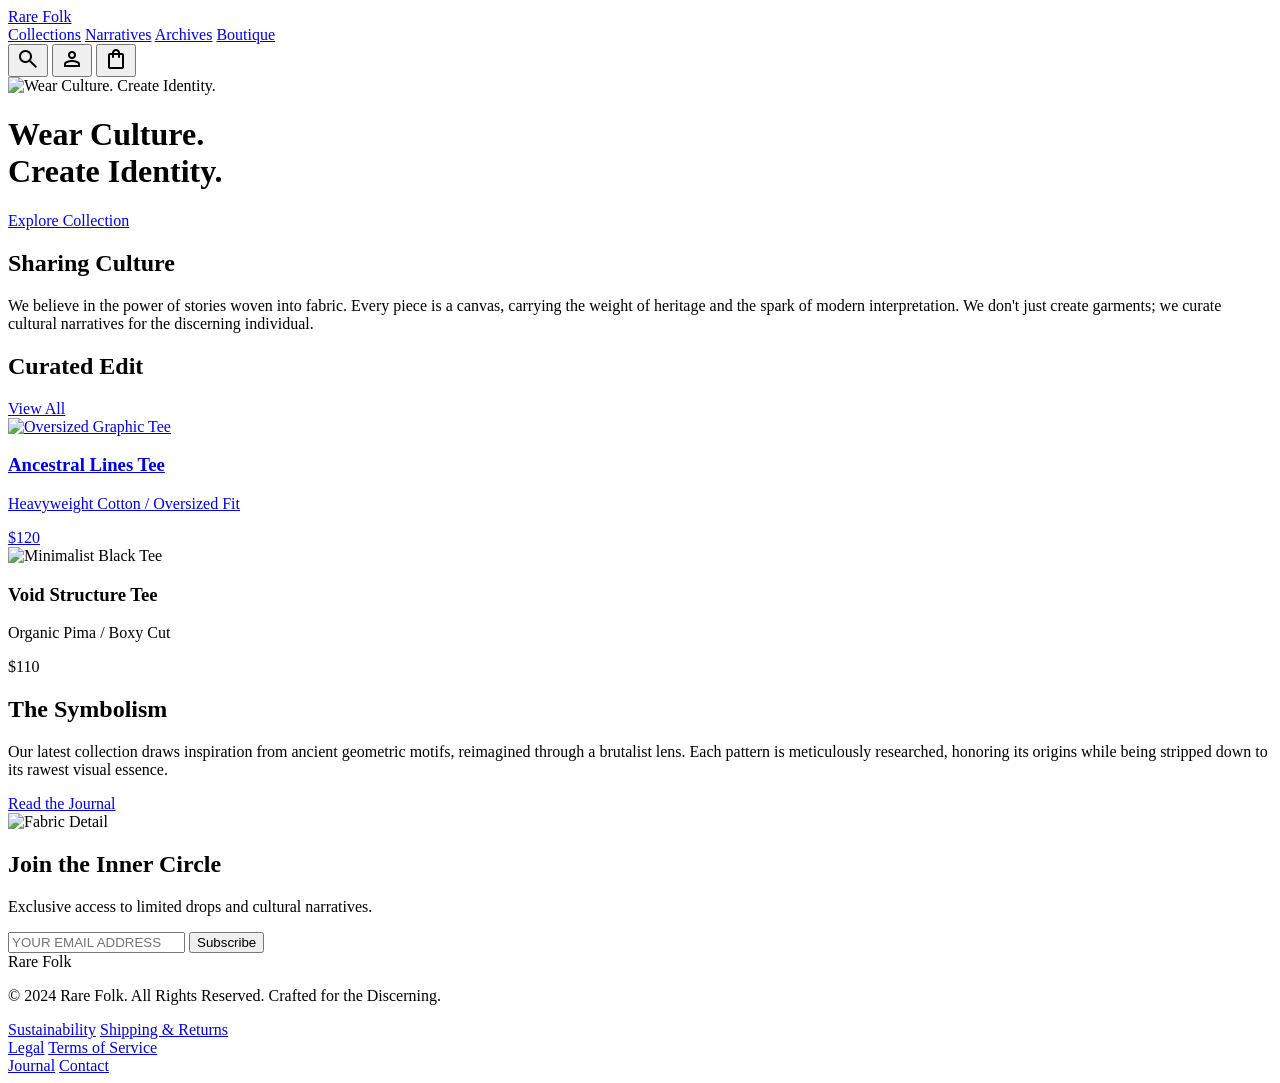
==== index.html @ 5332c20d "Initial commit: Rare Folk Luxury E-Commerce website" ====
<!DOCTYPE html>
<html lang="en">
<head>
<meta charset="utf-8"/>
<meta content="width=device-width, initial-scale=1.0" name="viewport"/>
<title>Rare Folk | Wear Culture. Create Identity.</title>
<meta name="description" content="Rare Folk is a premium streetwear brand. Curated cultural narratives for the discerning individual. Wear Culture. Create Identity."/>
<script src="https://cdn.tailwindcss.com?plugins=forms,container-queries"></script>
<link href="https://fonts.googleapis.com/css2?family=Material+Symbols+Outlined:wght,FILL@100..700,0..1&display=swap" rel="stylesheet"/>
<link href="https://fonts.googleapis.com/css2?family=Playfair+Display:wght@400;600;700&family=Montserrat:wght@300;400;600&display=swap" rel="stylesheet"/>
<script id="tailwind-config">
    tailwind.config = {
        darkMode: "class",
        theme: {
            extend: {
                colors: {
                    "on-tertiary-fixed": "#1d1b1a",
                    "primary-fixed-dim": "#c9c6c5",
                    "on-secondary-fixed-variant": "#594320",
                    "secondary-container": "#fddaac",
                    "surface-container-highest": "#e5e2dd",
                    "on-primary-container": "#858383",
                    "error": "#ba1a1a",
                    "surface-dim": "#dcdad5",
                    "on-error-container": "#93000a",
                    "surface-container-high": "#ebe8e3",
                    "on-surface-variant": "#444748",
                    "off-white": "#F5F2ED",
                    "surface-container-lowest": "#ffffff",
                    "on-secondary": "#ffffff",
                    "error-container": "#ffdad6",
                    "on-secondary-fixed": "#281800",
                    "inverse-on-surface": "#f3f0eb",
                    "on-tertiary": "#ffffff",
                    "surface-bright": "#fcf9f4",
                    "onyx-black": "#0A0A0A",
                    "on-primary-fixed-variant": "#474646",
                    "background": "#fcf9f4",
                    "heritage-gold": "#C8A97E",
                    "tertiary-fixed-dim": "#cac6c3",
                    "on-primary-fixed": "#1c1b1b",
                    "outline": "#747878",
                    "on-error": "#ffffff",
                    "on-tertiary-container": "#868381",
                    "secondary-fixed-dim": "#e2c195",
                    "primary": "#000000",
                    "on-background": "#1c1c19",
                    "on-secondary-container": "#785e39",
                    "surface": "#fcf9f4",
                    "primary-fixed": "#e5e2e1",
                    "secondary-fixed": "#ffddb0",
                    "on-surface": "#1c1c19",
                    "on-primary": "#ffffff",
                    "secondary": "#735a36",
                    "outline-variant": "#c4c7c7",
                    "muted-gray": "#969696",
                    "tertiary-container": "#1d1b1a",
                    "primary-container": "#1c1b1b",
                    "tertiary": "#000000",
                    "inverse-primary": "#c9c6c5",
                    "inverse-surface": "#31302d",
                    "tertiary-fixed": "#e6e1df",
                    "surface-container": "#f0ede8",
                    "surface-tint": "#5f5e5e",
                    "on-tertiary-fixed-variant": "#484645",
                    "surface-variant": "#e5e2dd",
                    "surface-container-low": "#f6f3ee"
                },
                borderRadius: {
                    "DEFAULT": "0.25rem",
                    "lg": "0.5rem",
                    "xl": "0.75rem",
                    "full": "9999px"
                },
                spacing: {
                    "margin-desktop": "80px",
                    "unit": "4px",
                    "section-gap": "160px",
                    "margin-mobile": "20px",
                    "gutter": "24px"
                },
                fontFamily: {
                    "display-lg-mobile": ["Playfair Display"],
                    "headline-xl": ["Playfair Display"],
                    "display-lg": ["Playfair Display"],
                    "headline-lg": ["Playfair Display"],
                    "cta": ["Montserrat"],
                    "body-lg": ["Montserrat"],
                    "label-caps": ["Montserrat"],
                    "body-md": ["Montserrat"]
                },
                fontSize: {
                    "display-lg-mobile": ["44px", { "lineHeight": "1.2", "fontWeight": "700" }],
                    "headline-xl": ["48px", { "lineHeight": "1.2", "fontWeight": "600" }],
                    "display-lg": ["72px", { "lineHeight": "1.1", "letterSpacing": "-0.02em", "fontWeight": "700" }],
                    "headline-lg": ["32px", { "lineHeight": "1.3", "fontWeight": "600" }],
                    "cta": ["14px", { "lineHeight": "1.0", "letterSpacing": "0.1em", "fontWeight": "600" }],
                    "body-lg": ["18px", { "lineHeight": "1.6", "letterSpacing": "0.01em", "fontWeight": "400" }],
                    "label-caps": ["12px", { "lineHeight": "1.0", "letterSpacing": "0.15em", "fontWeight": "600" }],
                    "body-md": ["16px", { "lineHeight": "1.6", "fontWeight": "400" }]
                }
            }
        }
    }
</script>
<style>
    body { scroll-behavior: smooth; }
    .parallax { transform: translateY(var(--scroll-offset, 0px)); }
    .fade-up { opacity: 0; transform: translateY(30px); transition: opacity 0.8s ease-out, transform 0.8s ease-out; }
    .fade-up.visible { opacity: 1; transform: translateY(0); }
    .nav-scrolled { background-color: rgba(245, 242, 237, 0.95); backdrop-filter: blur(10px); }
</style>
</head>
<body class="bg-background text-on-background font-body-md overflow-x-hidden">
<!-- TopNavBar -->
<nav class="fixed top-0 w-full z-50 flex justify-between items-center px-margin-mobile md:px-margin-desktop py-6 transition-all duration-500 ease-in-out bg-transparent border-b border-muted-gray/20" id="main-nav">
<div class="flex items-center">
<a class="font-display-lg text-headline-lg uppercase tracking-tighter text-onyx-black" href="index.html">Rare Folk</a>
</div>
<div class="hidden md:flex space-x-12">
<a class="font-cta text-cta uppercase tracking-widest text-onyx-black border-b-2 border-onyx-black pb-1 transition-colors duration-300" href="index.html">Collections</a>
<a class="font-cta text-cta uppercase tracking-widest text-muted-gray hover:text-onyx-black transition-colors duration-300" href="journal.html">Narratives</a>
<a class="font-cta text-cta uppercase tracking-widest text-muted-gray hover:text-onyx-black transition-colors duration-300" href="about.html">Archives</a>
<a class="font-cta text-cta uppercase tracking-widest text-muted-gray hover:text-onyx-black transition-colors duration-300" href="shop.html">Boutique</a>
</div>
<div class="flex items-center space-x-6">
<button class="text-primary hover:opacity-70 transition-opacity duration-300">
<span class="material-symbols-outlined">search</span>
</button>
<button class="text-primary hover:opacity-70 transition-opacity duration-300">
<span class="material-symbols-outlined">person</span>
</button>
<button class="text-primary hover:opacity-70 transition-opacity duration-300">
<span class="material-symbols-outlined">shopping_bag</span>
</button>
</div>
</nav>
<!-- Hero Section -->
<header class="relative h-screen w-full flex items-center justify-center overflow-hidden">
<div class="absolute inset-0 z-0">
<img alt="Wear Culture. Create Identity." class="w-full h-full object-cover parallax" src="https://lh3.googleusercontent.com/aida-public/[base64]" style="--scroll-offset: calc(var(--scroll-y, 0) * 0.4px);"/>
<div class="absolute inset-0 bg-onyx-black/30"></div>
</div>
<div class="relative z-10 text-center px-margin-mobile md:px-margin-desktop fade-up">
<h1 class="font-display-lg text-display-lg-mobile md:text-display-lg text-off-white uppercase mb-8">Wear Culture.<br/>Create Identity.</h1>
<a class="inline-block bg-off-white text-onyx-black font-cta text-cta uppercase py-4 px-12 hover:bg-onyx-black hover:text-off-white transition-colors duration-300" href="#collections">Explore Collection</a>
</div>
</header>
<!-- Philosophy Section -->
<section class="py-section-gap px-margin-mobile md:px-margin-desktop bg-off-white">
<div class="max-w-4xl mx-auto text-center fade-up">
<h2 class="font-headline-xl text-headline-xl text-onyx-black mb-8">Sharing Culture</h2>
<p class="font-body-lg text-body-lg text-on-surface-variant leading-relaxed">
    We believe in the power of stories woven into fabric. Every piece is a canvas, carrying the weight of heritage and the spark of modern interpretation. We don't just create garments; we curate cultural narratives for the discerning individual.
</p>
</div>
</section>
<!-- Featured Collection -->
<section class="py-section-gap px-margin-mobile md:px-margin-desktop bg-surface" id="collections">
<div class="flex justify-between items-end mb-16 fade-up">
<h2 class="font-headline-xl text-headline-xl text-onyx-black">Curated Edit</h2>
<a class="font-cta text-cta uppercase text-onyx-black border-b border-onyx-black pb-1 hover:text-muted-gray transition-colors" href="shop.html">View All</a>
</div>
<div class="grid grid-cols-1 md:grid-cols-2 gap-gutter">
<!-- Product Card 1 -->
<a href="product.html" class="group cursor-pointer fade-up block">
<div class="relative overflow-hidden bg-surface-container-highest aspect-[3/4] mb-6">
<img alt="Oversized Graphic Tee" class="w-full h-full object-cover transition-transform duration-700 group-hover:scale-105" src="https://lh3.googleusercontent.com/aida-public/[base64]"/>
</div>
<div class="flex justify-between items-start">
<div>
<h3 class="font-headline-lg text-headline-lg text-onyx-black">Ancestral Lines Tee</h3>
<p class="font-body-md text-muted-gray mt-2">Heavyweight Cotton / Oversized Fit</p>
</div>
<span class="font-cta text-cta text-onyx-black">$120</span>
</div>
</a>
<!-- Product Card 2 -->
<div class="group cursor-pointer fade-up" style="transition-delay: 100ms;">
<div class="relative overflow-hidden bg-surface-container-highest aspect-[3/4] mb-6">
<img alt="Minimalist Black Tee" class="w-full h-full object-cover transition-transform duration-700 group-hover:scale-105" src="https://lh3.googleusercontent.com/aida-public/[base64]"/>
</div>
<div class="flex justify-between items-start">
<div>
<h3 class="font-headline-lg text-headline-lg text-onyx-black">Void Structure Tee</h3>
<p class="font-body-md text-muted-gray mt-2">Organic Pima / Boxy Cut</p>
</div>
<span class="font-cta text-cta text-onyx-black">$110</span>
</div>
</div>
</div>
</section>
<!-- Narrative Block -->
<section class="py-section-gap px-margin-mobile md:px-margin-desktop bg-onyx-black text-off-white">
<div class="grid grid-cols-1 md:grid-cols-2 gap-gutter items-center">
<div class="order-2 md:order-1 fade-up">
<h2 class="font-headline-xl text-headline-xl mb-8">The Symbolism</h2>
<p class="font-body-lg text-body-lg text-primary-fixed-dim mb-12">
    Our latest collection draws inspiration from ancient geometric motifs, reimagined through a brutalist lens. Each pattern is meticulously researched, honoring its origins while being stripped down to its rawest visual essence.
</p>
<a class="inline-block border border-off-white text-off-white font-cta text-cta uppercase py-4 px-12 hover:bg-off-white hover:text-onyx-black transition-colors duration-300" href="journal.html">Read the Journal</a>
</div>
<div class="order-1 md:order-2 mb-12 md:mb-0 fade-up">
<img alt="Fabric Detail" class="w-full h-auto aspect-square object-cover" src="https://lh3.googleusercontent.com/aida-public/[base64]"/>
</div>
</div>
</section>
<!-- Newsletter / Footer -->
<footer class="bg-surface-container-lowest pt-section-gap pb-20 border-t border-muted-gray">
<div class="px-margin-mobile md:px-margin-desktop max-w-full">
<div class="grid grid-cols-1 md:grid-cols-2 gap-gutter mb-32 fade-up">
<div>
<h2 class="font-display-lg text-headline-xl text-onyx-black mb-4">Join the Inner Circle</h2>
<p class="font-body-md text-muted-gray mb-8">Exclusive access to limited drops and cultural narratives.</p>
</div>
<div class="flex items-end">
<form class="w-full flex relative">
<input class="w-full bg-transparent border-b border-onyx-black py-4 font-label-caps text-label-caps text-onyx-black placeholder:text-muted-gray focus:outline-none focus:border-heritage-gold transition-colors" placeholder="YOUR EMAIL ADDRESS" type="email"/>
<button class="absolute right-0 bottom-4 font-cta text-cta uppercase text-onyx-black hover:text-heritage-gold transition-colors" type="submit">Subscribe</button>
</form>
</div>
</div>
<div class="grid grid-cols-1 md:grid-cols-4 gap-gutter fade-up">
<div class="col-span-1 md:col-span-1 mb-12 md:mb-0">
<span class="font-display-lg text-headline-xl text-onyx-black block mb-6">Rare Folk</span>
<p class="font-body-md text-muted-gray">© 2024 Rare Folk. All Rights Reserved. Crafted for the Discerning.</p>
</div>
<div class="flex flex-col space-y-4">
<a class="font-body-md text-body-md text-muted-gray hover:text-heritage-gold transition-colors duration-300" href="about.html">Sustainability</a>
<a class="font-body-md text-body-md text-muted-gray hover:text-heritage-gold transition-colors duration-300" href="legal.html">Shipping &amp; Returns</a>
</div>
<div class="flex flex-col space-y-4">
<a class="font-body-md text-body-md text-muted-gray hover:text-heritage-gold transition-colors duration-300" href="legal.html">Legal</a>
<a class="font-body-md text-body-md text-muted-gray hover:text-heritage-gold transition-colors duration-300" href="legal.html#terms">Terms of Service</a>
</div>
<div class="flex flex-col space-y-4">
<a class="font-body-md text-body-md text-muted-gray hover:text-heritage-gold transition-colors duration-300" href="journal.html">Journal</a>
<a class="font-body-md text-body-md text-muted-gray hover:text-heritage-gold transition-colors duration-300" href="contact.html">Contact</a>
</div>
</div>
</div>
</footer>
<script>
    // Simple Parallax & Scroll Effects
    window.addEventListener('scroll', () => {
        document.body.style.setProperty('--scroll-y', window.scrollY);
        
        const nav = document.getElementById('main-nav');
        if (window.scrollY > 50) {
            nav.classList.add('nav-scrolled');
            nav.classList.remove('bg-transparent');
        } else {
            nav.classList.remove('nav-scrolled');
            nav.classList.add('bg-transparent');
        }
    });

    // Intersection Observer for Fade-Up Animations
    const observerOptions = {
        root: null,
        rootMargin: '0px',
        threshold: 0.1
    };

    const observer = new IntersectionObserver((entries, observer) => {
        entries.forEach(entry => {
            if (entry.isIntersecting) {
                entry.target.classList.add('visible');
                observer.unobserve(entry.target);
            }
        });
    }, observerOptions);

    document.querySelectorAll('.fade-up').forEach((el) => {
        observer.observe(el);
    });
    
    // Trigger initial check
    setTimeout(() => {
        document.querySelectorAll('.fade-up').forEach((el) => {
            const rect = el.getBoundingClientRect();
            if(rect.top < window.innerHeight) {
                el.classList.add('visible');
            }
        });
    }, 100);
</script>
</body>
</html>
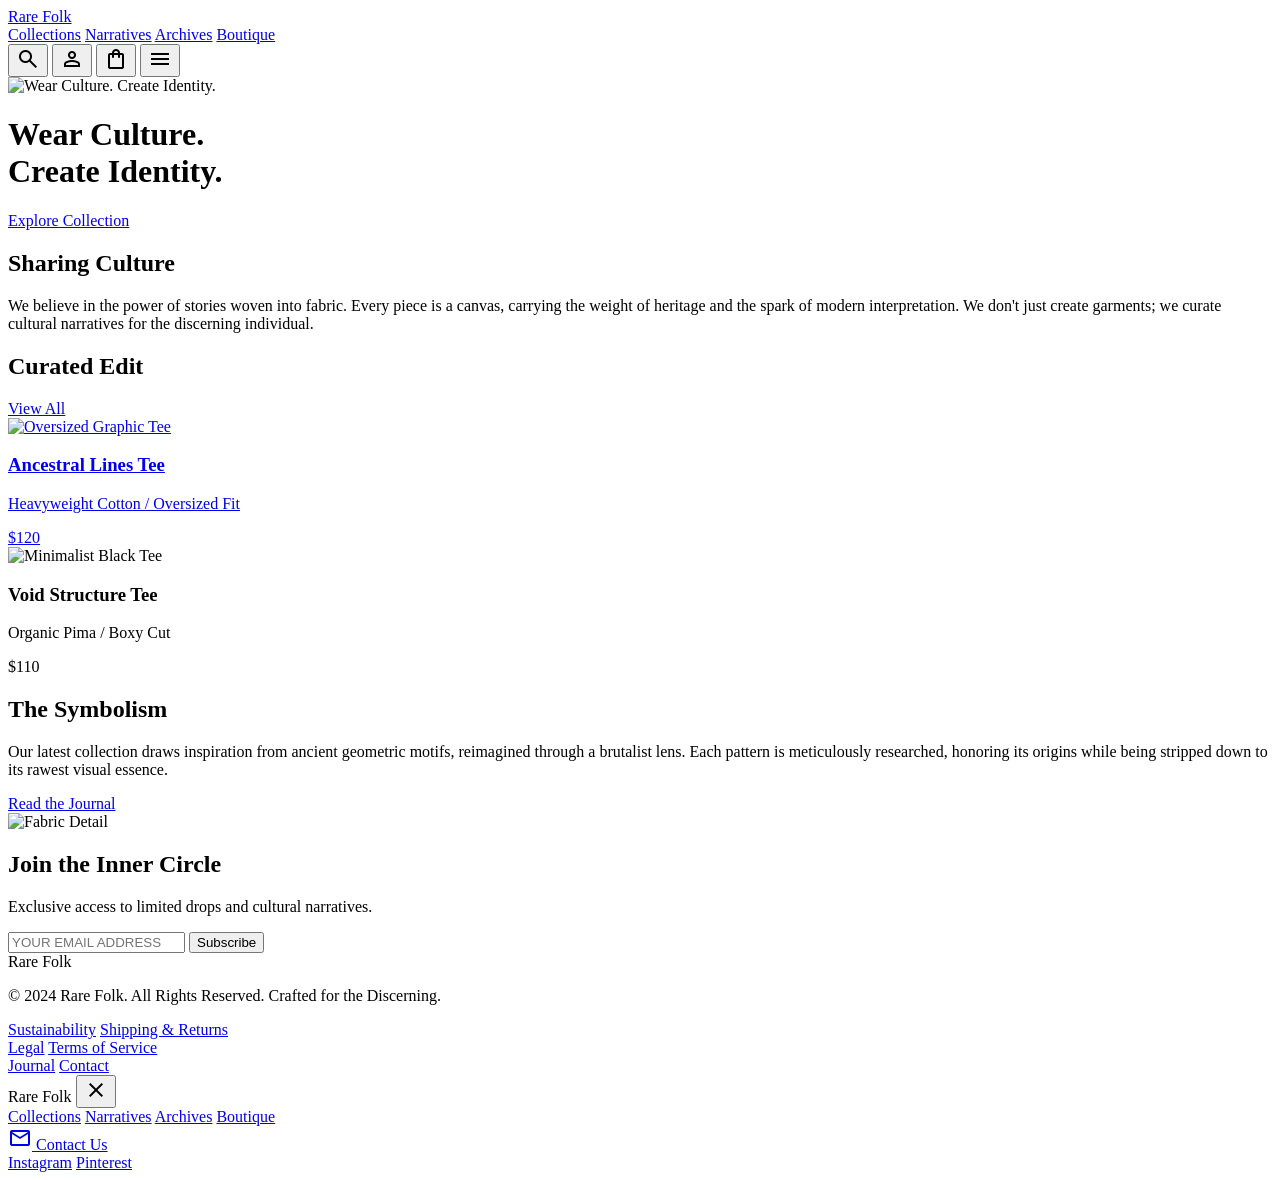
==== commit a0e4e2d1: "Optimize website for mobile viewports, responsive grids, and interactive drawer menu" ====
--- a/index.html
+++ b/index.html
@@ -127,11 +127,14 @@
 <button class="text-primary hover:opacity-70 transition-opacity duration-300">
 <span class="material-symbols-outlined">search</span>
 </button>
-<button class="text-primary hover:opacity-70 transition-opacity duration-300">
+<button class="text-primary hover:opacity-70 transition-opacity duration-300 hidden md:block">
 <span class="material-symbols-outlined">person</span>
 </button>
 <button class="text-primary hover:opacity-70 transition-opacity duration-300">
 <span class="material-symbols-outlined">shopping_bag</span>
+</button>
+<button id="mobile-menu-btn" class="text-primary hover:opacity-70 transition-opacity duration-300 md:hidden flex items-center justify-center">
+<span class="material-symbols-outlined">menu</span>
 </button>
 </div>
 </nav>
@@ -147,43 +150,43 @@
 </div>
 </header>
 <!-- Philosophy Section -->
-<section class="py-section-gap px-margin-mobile md:px-margin-desktop bg-off-white">
+<section class="py-20 md:py-section-gap px-margin-mobile md:px-margin-desktop bg-off-white">
 <div class="max-w-4xl mx-auto text-center fade-up">
-<h2 class="font-headline-xl text-headline-xl text-onyx-black mb-8">Sharing Culture</h2>
+<h2 class="font-headline-xl text-[32px] md:text-headline-xl text-onyx-black mb-8">Sharing Culture</h2>
 <p class="font-body-lg text-body-lg text-on-surface-variant leading-relaxed">
     We believe in the power of stories woven into fabric. Every piece is a canvas, carrying the weight of heritage and the spark of modern interpretation. We don't just create garments; we curate cultural narratives for the discerning individual.
 </p>
 </div>
 </section>
 <!-- Featured Collection -->
-<section class="py-section-gap px-margin-mobile md:px-margin-desktop bg-surface" id="collections">
+<section class="py-20 md:py-section-gap px-margin-mobile md:px-margin-desktop bg-surface" id="collections">
 <div class="flex justify-between items-end mb-16 fade-up">
-<h2 class="font-headline-xl text-headline-xl text-onyx-black">Curated Edit</h2>
+<h2 class="font-headline-xl text-[32px] md:text-headline-xl text-onyx-black">Curated Edit</h2>
 <a class="font-cta text-cta uppercase text-onyx-black border-b border-onyx-black pb-1 hover:text-muted-gray transition-colors" href="shop.html">View All</a>
 </div>
-<div class="grid grid-cols-1 md:grid-cols-2 gap-gutter">
+<div class="grid grid-cols-2 gap-x-4 md:gap-x-gutter gap-y-12 md:gap-y-24">
 <!-- Product Card 1 -->
 <a href="product.html" class="group cursor-pointer fade-up block">
-<div class="relative overflow-hidden bg-surface-container-highest aspect-[3/4] mb-6">
+<div class="relative overflow-hidden bg-surface-container-highest aspect-[3/4] mb-4 md:mb-6">
 <img alt="Oversized Graphic Tee" class="w-full h-full object-cover transition-transform duration-700 group-hover:scale-105" src="https://lh3.googleusercontent.com/aida-public/[base64]"/>
 </div>
-<div class="flex justify-between items-start">
+<div class="flex justify-between items-start flex-col sm:flex-row gap-2">
 <div>
-<h3 class="font-headline-lg text-headline-lg text-onyx-black">Ancestral Lines Tee</h3>
-<p class="font-body-md text-muted-gray mt-2">Heavyweight Cotton / Oversized Fit</p>
+<h3 class="font-headline-lg text-body-lg md:text-headline-lg text-onyx-black">Ancestral Lines Tee</h3>
+<p class="font-body-md text-muted-gray mt-1 text-sm md:text-body-md">Heavyweight Cotton / Oversized Fit</p>
 </div>
 <span class="font-cta text-cta text-onyx-black">$120</span>
 </div>
 </a>
 <!-- Product Card 2 -->
 <div class="group cursor-pointer fade-up" style="transition-delay: 100ms;">
-<div class="relative overflow-hidden bg-surface-container-highest aspect-[3/4] mb-6">
+<div class="relative overflow-hidden bg-surface-container-highest aspect-[3/4] mb-4 md:mb-6">
 <img alt="Minimalist Black Tee" class="w-full h-full object-cover transition-transform duration-700 group-hover:scale-105" src="https://lh3.googleusercontent.com/aida-public/[base64]"/>
 </div>
-<div class="flex justify-between items-start">
+<div class="flex justify-between items-start flex-col sm:flex-row gap-2">
 <div>
-<h3 class="font-headline-lg text-headline-lg text-onyx-black">Void Structure Tee</h3>
-<p class="font-body-md text-muted-gray mt-2">Organic Pima / Boxy Cut</p>
+<h3 class="font-headline-lg text-body-lg md:text-headline-lg text-onyx-black">Void Structure Tee</h3>
+<p class="font-body-md text-muted-gray mt-1 text-sm md:text-body-md">Organic Pima / Boxy Cut</p>
 </div>
 <span class="font-cta text-cta text-onyx-black">$110</span>
 </div>
@@ -191,10 +194,10 @@
 </div>
 </section>
 <!-- Narrative Block -->
-<section class="py-section-gap px-margin-mobile md:px-margin-desktop bg-onyx-black text-off-white">
+<section class="py-20 md:py-section-gap px-margin-mobile md:px-margin-desktop bg-onyx-black text-off-white">
 <div class="grid grid-cols-1 md:grid-cols-2 gap-gutter items-center">
 <div class="order-2 md:order-1 fade-up">
-<h2 class="font-headline-xl text-headline-xl mb-8">The Symbolism</h2>
+<h2 class="font-headline-xl text-[32px] md:text-headline-xl mb-8">The Symbolism</h2>
 <p class="font-body-lg text-body-lg text-primary-fixed-dim mb-12">
     Our latest collection draws inspiration from ancient geometric motifs, reimagined through a brutalist lens. Each pattern is meticulously researched, honoring its origins while being stripped down to its rawest visual essence.
 </p>
@@ -206,11 +209,11 @@
 </div>
 </section>
 <!-- Newsletter / Footer -->
-<footer class="bg-surface-container-lowest pt-section-gap pb-20 border-t border-muted-gray">
+<footer class="bg-surface-container-lowest pt-20 md:pt-section-gap pb-20 border-t border-muted-gray">
 <div class="px-margin-mobile md:px-margin-desktop max-w-full">
 <div class="grid grid-cols-1 md:grid-cols-2 gap-gutter mb-32 fade-up">
 <div>
-<h2 class="font-display-lg text-headline-xl text-onyx-black mb-4">Join the Inner Circle</h2>
+<h2 class="font-display-lg text-[32px] md:text-headline-xl text-onyx-black mb-4">Join the Inner Circle</h2>
 <p class="font-body-md text-muted-gray mb-8">Exclusive access to limited drops and cultural narratives.</p>
 </div>
 <div class="flex items-end">
@@ -240,7 +243,61 @@
 </div>
 </div>
 </footer>
+<!-- Mobile Menu Drawer Overlay -->
+<div id="mobile-menu" class="fixed inset-0 z-50 bg-onyx-black/40 backdrop-blur-md opacity-0 pointer-events-none transition-opacity duration-500 ease-in-out">
+<div class="absolute right-0 top-0 h-full w-full max-w-[400px] bg-off-white shadow-2xl p-margin-mobile flex flex-col justify-between transform translate-x-full transition-transform duration-500 ease-in-out" id="mobile-menu-content">
+<div>
+<div class="flex justify-between items-center pb-6 border-b border-muted-gray/20">
+<span class="font-display-lg text-headline-lg uppercase tracking-tighter text-onyx-black">Rare Folk</span>
+<button id="close-menu-btn" class="text-onyx-black hover:opacity-70 transition-opacity duration-300 flex items-center justify-center">
+<span class="material-symbols-outlined">close</span>
+</button>
+</div>
+<div class="flex flex-col space-y-8 mt-12">
+<a class="font-cta text-[24px] uppercase tracking-widest text-onyx-black transition-colors" href="index.html">Collections</a>
+<a class="font-cta text-[24px] uppercase tracking-widest text-muted-gray hover:text-onyx-black transition-colors" href="journal.html">Narratives</a>
+<a class="font-cta text-[24px] uppercase tracking-widest text-muted-gray hover:text-onyx-black transition-colors" href="about.html">Archives</a>
+<a class="font-cta text-[24px] uppercase tracking-widest text-muted-gray hover:text-onyx-black transition-colors" href="shop.html">Boutique</a>
+</div>
+</div>
+<div class="flex flex-col gap-6 border-t border-muted-gray/20 pt-8">
+<a class="font-body-md text-body-md text-muted-gray hover:text-onyx-black flex items-center gap-2" href="contact.html">
+<span class="material-symbols-outlined text-[20px]">mail</span> Contact Us
+</a>
+<div class="flex gap-4">
+<a class="text-onyx-black hover:opacity-70 text-sm font-cta uppercase tracking-wider" href="#">Instagram</a>
+<a class="text-onyx-black hover:opacity-70 text-sm font-cta uppercase tracking-wider" href="#">Pinterest</a>
+</div>
+</div>
+</div>
+</div>
+
 <script>
+    // Mobile Drawer toggle functionality
+    const mobileMenuBtn = document.getElementById('mobile-menu-btn');
+    const closeMenuBtn = document.getElementById('close-menu-btn');
+    const mobileMenu = document.getElementById('mobile-menu');
+    const mobileMenuContent = document.getElementById('mobile-menu-content');
+
+    if (mobileMenuBtn && closeMenuBtn && mobileMenu && mobileMenuContent) {
+        mobileMenuBtn.addEventListener('click', () => {
+            mobileMenu.classList.remove('opacity-0', 'pointer-events-none');
+            mobileMenuContent.classList.remove('translate-x-full');
+        });
+        
+        closeMenuBtn.addEventListener('click', () => {
+            mobileMenu.classList.add('opacity-0', 'pointer-events-none');
+            mobileMenuContent.classList.add('translate-x-full');
+        });
+        
+        mobileMenu.addEventListener('click', (e) => {
+            if (e.target === mobileMenu) {
+                mobileMenu.classList.add('opacity-0', 'pointer-events-none');
+                mobileMenuContent.classList.add('translate-x-full');
+            }
+        });
+    }
+
     // Simple Parallax & Scroll Effects
     window.addEventListener('scroll', () => {
         document.body.style.setProperty('--scroll-y', window.scrollY);
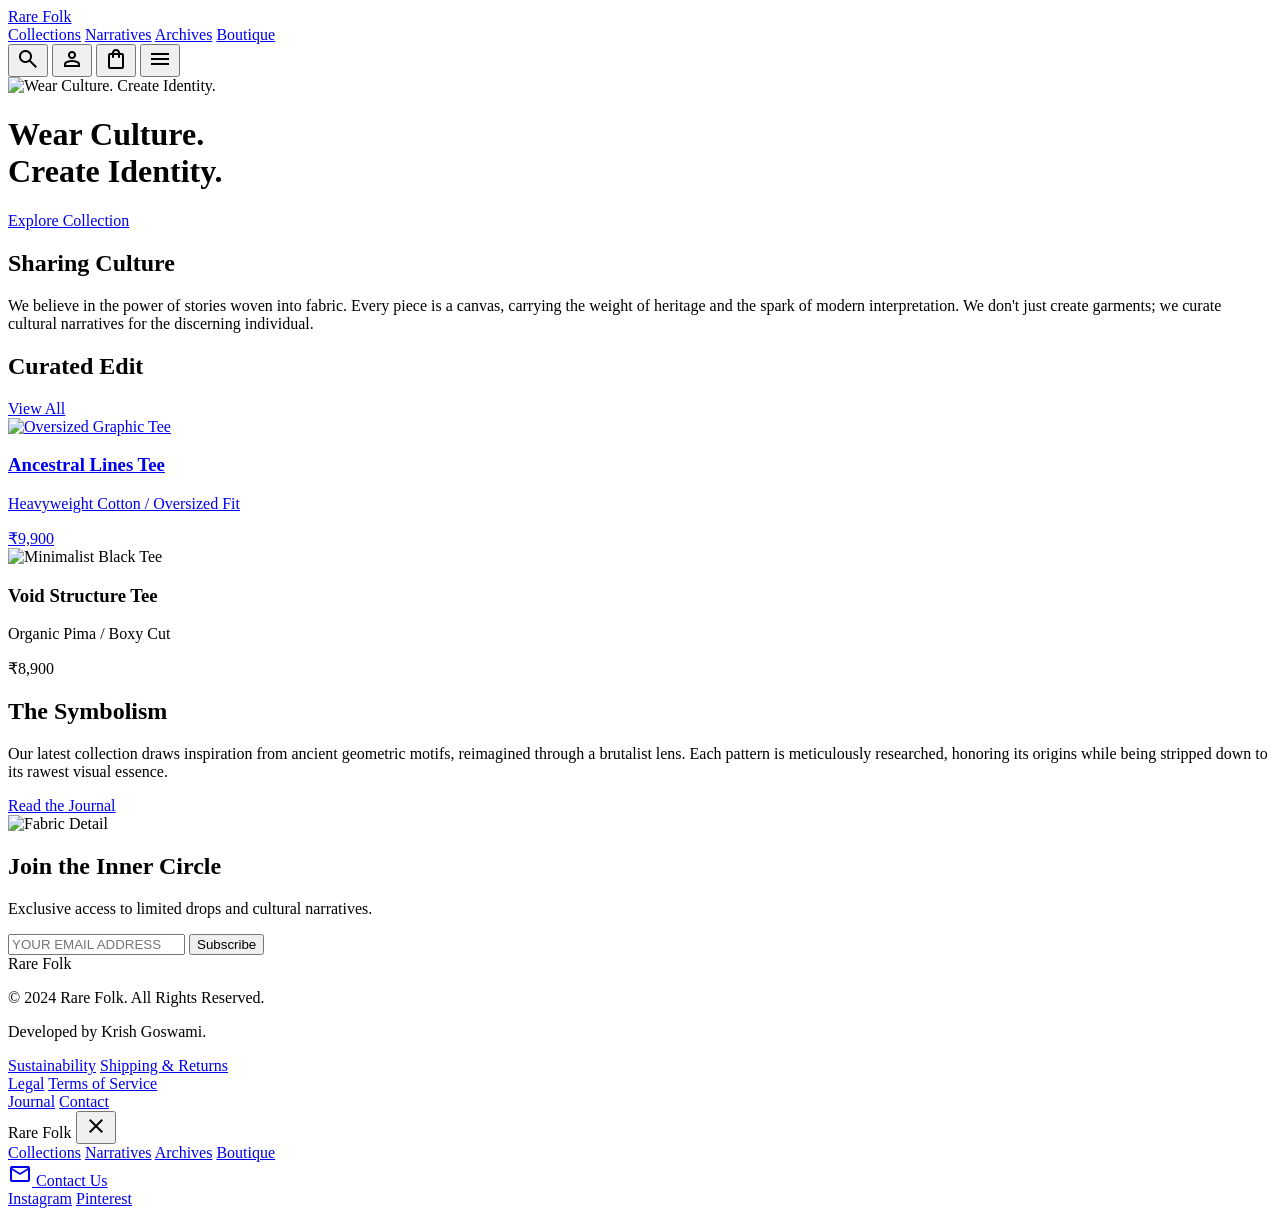
==== commit 0ce998aa: "Convert currency to INR, fix footer alignment to be side-by-side, and add developer credit" ====
--- a/index.html
+++ b/index.html
@@ -175,7 +175,7 @@
 <h3 class="font-headline-lg text-body-lg md:text-headline-lg text-onyx-black">Ancestral Lines Tee</h3>
 <p class="font-body-md text-muted-gray mt-1 text-sm md:text-body-md">Heavyweight Cotton / Oversized Fit</p>
 </div>
-<span class="font-cta text-cta text-onyx-black">$120</span>
+<span class="font-cta text-cta text-onyx-black">₹9,900</span>
 </div>
 </a>
 <!-- Product Card 2 -->
@@ -188,7 +188,7 @@
 <h3 class="font-headline-lg text-body-lg md:text-headline-lg text-onyx-black">Void Structure Tee</h3>
 <p class="font-body-md text-muted-gray mt-1 text-sm md:text-body-md">Organic Pima / Boxy Cut</p>
 </div>
-<span class="font-cta text-cta text-onyx-black">$110</span>
+<span class="font-cta text-cta text-onyx-black">₹8,900</span>
 </div>
 </div>
 </div>
@@ -223,10 +223,13 @@
 </form>
 </div>
 </div>
-<div class="grid grid-cols-1 md:grid-cols-4 gap-gutter fade-up">
-<div class="col-span-1 md:col-span-1 mb-12 md:mb-0">
+<div class="grid grid-cols-2 md:grid-cols-4 gap-y-12 gap-x-gutter fade-up">
+<div class="col-span-2 md:col-span-1 mb-8 md:mb-0 flex flex-col justify-between">
+<div>
 <span class="font-display-lg text-headline-xl text-onyx-black block mb-6">Rare Folk</span>
-<p class="font-body-md text-muted-gray">© 2024 Rare Folk. All Rights Reserved. Crafted for the Discerning.</p>
+<p class="font-body-md text-muted-gray">© 2024 Rare Folk. All Rights Reserved.</p>
+</div>
+<p class="font-body-md text-muted-gray text-sm mt-4 md:mt-0">Developed by Krish Goswami.</p>
 </div>
 <div class="flex flex-col space-y-4">
 <a class="font-body-md text-body-md text-muted-gray hover:text-heritage-gold transition-colors duration-300" href="about.html">Sustainability</a>
